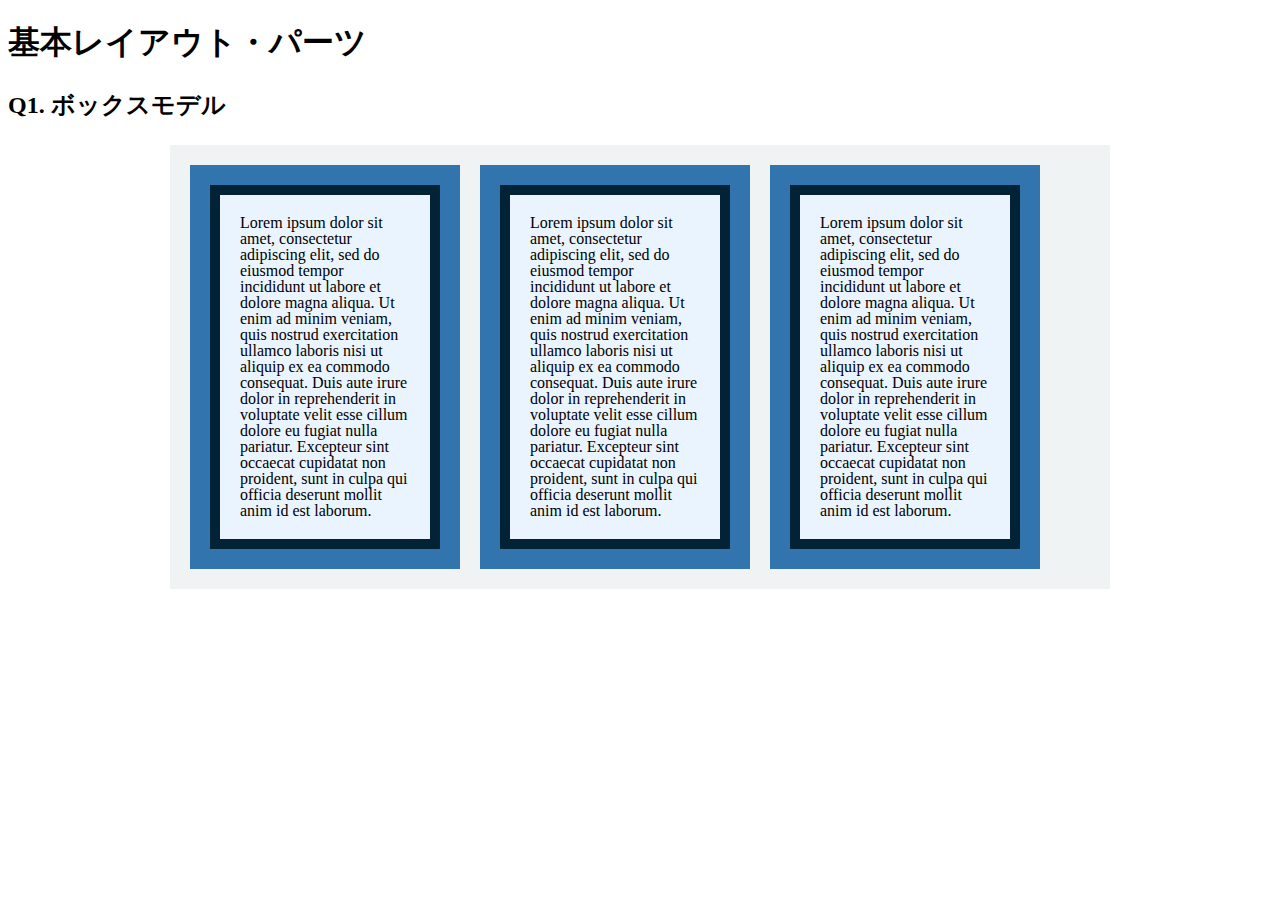
==== layout_parts/q1/index.html @ 263ee48f "layout parts作業完了" ====
<!DOCTYPE html>
<html>
  <head>
    <meta charset="utf-8">
    <meta http-equiv="X-UA-Compatible" content="IE=edge">
    <meta name="viewport" content="width=device-width, initial-scale=1.0, maximum-scale=1.0, user-scalable=no">
    <meta name="format-detection" content="telephone=no">
    <title>基本レイアウト・パーツ</title>
    <link rel="stylesheet" href="http://gizumo-inc.github.io/sample/front-lesson/layout_parts_new/assets/css/reset.css">
    <link rel="stylesheet" href="http://gizumo-inc.github.io/sample/front-lesson/layout_parts_new/assets/css/base.css">
    <link rel="stylesheet" href="css/style.css">
  </head>
  <body>
    <div class="wrapper">
      <h1 class="title">基本レイアウト・パーツ</h1>
      <h2 class="headline">
        <p class="headline__text">Q1. ボックスモデル</p>
      </h2>
      <div class="box">
        <!--
             giztechのレイアウトパーツのページに書かれているボックスモデルについての説明は読みましたか。
             読んでない場合は先に読んでください。

             この問題はmarginとpaddingとborderをうまく使ってボックスを配置する問題です。
             レイアウトとしては、1つの大きなボックスの中に3つのボックスが横並びになっていて、
             さらにその3つのボックスの中にそれぞれ1つずつボックスが入っている形になっています。
             3つのボックスはfloatで横並びにしているので、clearfixでの解除も忘れないようにしてください。

             ■この問題で使う大事なプロパティ
             ・margin
             ・padding
             ・border
             ・float
        -->
        <!-- 回答はクラスq1の要素の中に書いてね -->
        <!-- すでについてるクラスにはstyleを指定しない。styleをつける場合は自分で新たにクラスをつけること -->
        <div class="q1">
          <div class="main clearfix">
            <div class="main_box">
              <div class="sentence-area">
                <p class="sentence">Lorem ipsum dolor sit amet, consectetur adipiscing elit, sed do eiusmod tempor incididunt ut labore et dolore magna aliqua. Ut enim ad minim veniam, quis nostrud exercitation ullamco laboris nisi ut aliquip ex ea commodo consequat. Duis aute irure dolor in reprehenderit in voluptate velit esse cillum dolore eu fugiat nulla pariatur. Excepteur sint occaecat cupidatat non proident, sunt in culpa qui officia deserunt mollit anim id est laborum.</p>
              </div>
            </div>
            <div class="main_box">
              <div class="sentence-area">
                <p class="sentence">Lorem ipsum dolor sit amet, consectetur adipiscing elit, sed do eiusmod tempor incididunt ut labore et dolore magna aliqua. Ut enim ad minim veniam, quis nostrud exercitation ullamco laboris nisi ut aliquip ex ea commodo consequat. Duis aute irure dolor in reprehenderit in voluptate velit esse cillum dolore eu fugiat nulla pariatur. Excepteur sint occaecat cupidatat non proident, sunt in culpa qui officia deserunt mollit anim id est laborum.</p>
              </div>
            </div>
            <div class="main_box">
              <div class="sentence-area">
                <p class="sentence">Lorem ipsum dolor sit amet, consectetur adipiscing elit, sed do eiusmod tempor incididunt ut labore et dolore magna aliqua. Ut enim ad minim veniam, quis nostrud exercitation ullamco laboris nisi ut aliquip ex ea commodo consequat. Duis aute irure dolor in reprehenderit in voluptate velit esse cillum dolore eu fugiat nulla pariatur. Excepteur sint occaecat cupidatat non proident, sunt in culpa qui officia deserunt mollit anim id est laborum.</p>
              </div>
            </div>
          </div>
        </div>
        <!-- 回答はクラスq1の要素の中に書いてね -->
      </div>
    </div>
  </body>
</html>
---- layout_parts/q1/css/style.css ----
@charset "UTF-8";

/* 回答はここに書いてね */
.clearfix:after {
  content: "";
  clear: both;
  display: block;
}

.main {
  background-color: #eff3f4;
  margin: 0 auto;
  width: 940px;
}

.main_box {
  background-color: #3274ae;
  margin-bottom: 20px;
  margin-left: 20px;
  margin-top: 20px;
  float: left;
}

.sentence-area {
  background-color: #eaf4ff;
  border: solid 10px #022336;
  box-sizing: border-box;
  margin: 20px;
  width: 230px;
}

.sentence {
  font-size: 16px;
  line-height: 16px;
  margin: 20px;
}
/* 回答はここに書いてね */
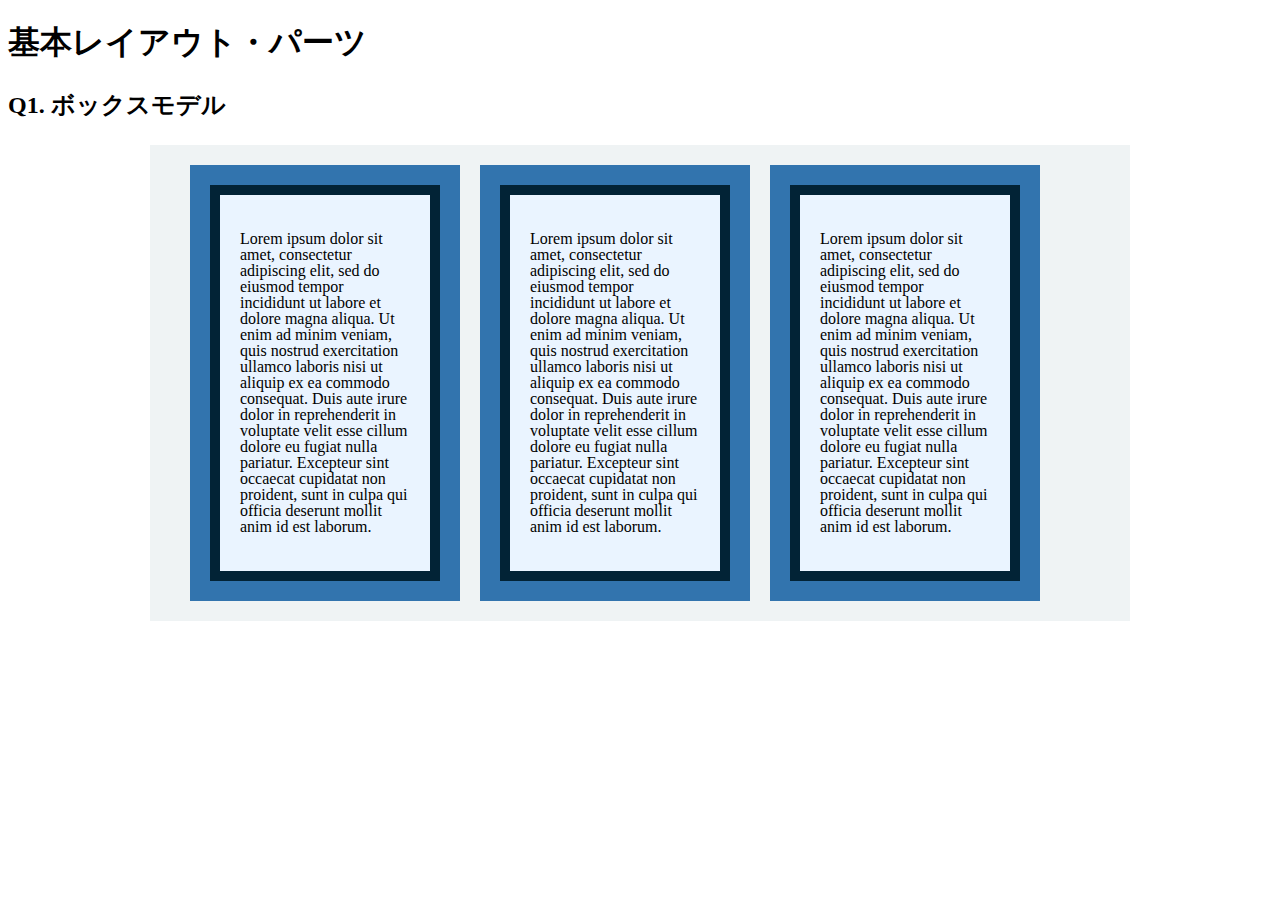
==== commit 4050a49e: "layout parts修正完了" ====
--- a/layout_parts/q1/index.html
+++ b/layout_parts/q1/index.html
@@ -36,17 +36,17 @@
         <!-- すでについてるクラスにはstyleを指定しない。styleをつける場合は自分で新たにクラスをつけること -->
         <div class="q1">
           <div class="main clearfix">
-            <div class="main_box">
+            <div class="main-box">
               <div class="sentence-area">
                 <p class="sentence">Lorem ipsum dolor sit amet, consectetur adipiscing elit, sed do eiusmod tempor incididunt ut labore et dolore magna aliqua. Ut enim ad minim veniam, quis nostrud exercitation ullamco laboris nisi ut aliquip ex ea commodo consequat. Duis aute irure dolor in reprehenderit in voluptate velit esse cillum dolore eu fugiat nulla pariatur. Excepteur sint occaecat cupidatat non proident, sunt in culpa qui officia deserunt mollit anim id est laborum.</p>
               </div>
             </div>
-            <div class="main_box">
+            <div class="main-box">
               <div class="sentence-area">
                 <p class="sentence">Lorem ipsum dolor sit amet, consectetur adipiscing elit, sed do eiusmod tempor incididunt ut labore et dolore magna aliqua. Ut enim ad minim veniam, quis nostrud exercitation ullamco laboris nisi ut aliquip ex ea commodo consequat. Duis aute irure dolor in reprehenderit in voluptate velit esse cillum dolore eu fugiat nulla pariatur. Excepteur sint occaecat cupidatat non proident, sunt in culpa qui officia deserunt mollit anim id est laborum.</p>
               </div>
             </div>
-            <div class="main_box">
+            <div class="main-box">
               <div class="sentence-area">
                 <p class="sentence">Lorem ipsum dolor sit amet, consectetur adipiscing elit, sed do eiusmod tempor incididunt ut labore et dolore magna aliqua. Ut enim ad minim veniam, quis nostrud exercitation ullamco laboris nisi ut aliquip ex ea commodo consequat. Duis aute irure dolor in reprehenderit in voluptate velit esse cillum dolore eu fugiat nulla pariatur. Excepteur sint occaecat cupidatat non proident, sunt in culpa qui officia deserunt mollit anim id est laborum.</p>
               </div>
--- a/layout_parts/q1/css/style.css
+++ b/layout_parts/q1/css/style.css
@@ -10,28 +10,31 @@
 .main {
   background-color: #eff3f4;
   margin: 0 auto;
+  padding: 20px;
   width: 940px;
 }
 
-.main_box {
+.main-box {
   background-color: #3274ae;
-  margin-bottom: 20px;
+  float: left;
   margin-left: 20px;
-  margin-top: 20px;
-  float: left;
+  padding: 20px;
+}
+
+.main-box:first-child {
+  margin-left: none;
 }
 
 .sentence-area {
   background-color: #eaf4ff;
   border: solid 10px #022336;
   box-sizing: border-box;
-  margin: 20px;
+  padding: 20px;
   width: 230px;
 }
 
 .sentence {
   font-size: 16px;
   line-height: 16px;
-  margin: 20px;
 }
 /* 回答はここに書いてね */
